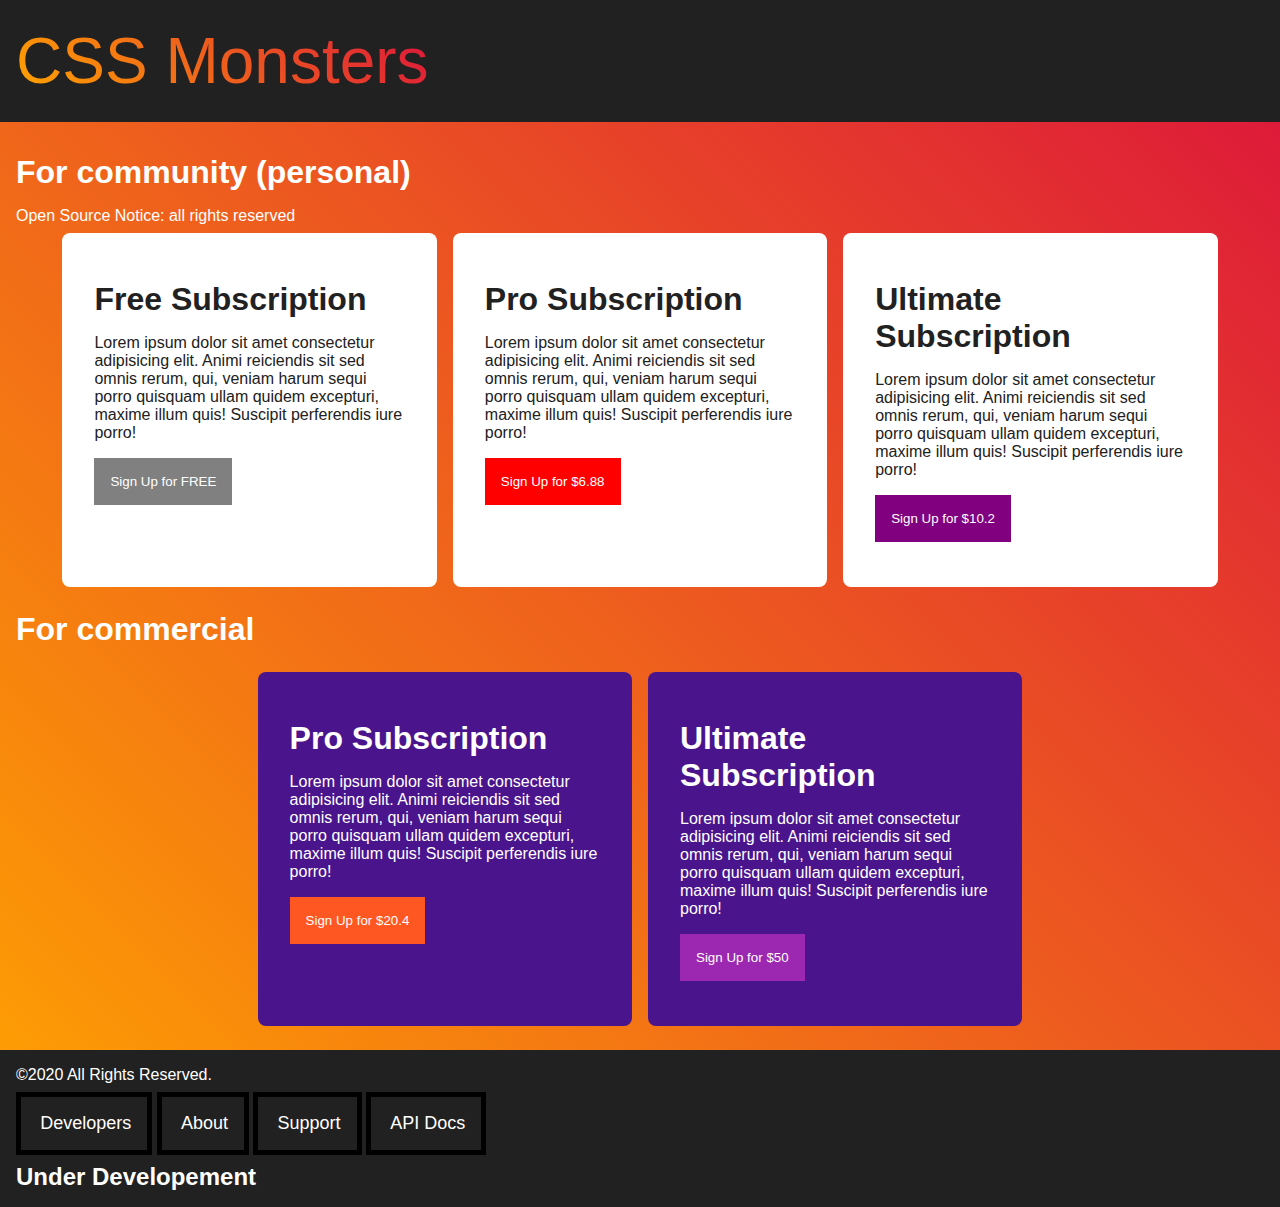
==== subs.html @ eb2ad766 "Adding Skeleton Structure" ====
<!DOCTYPE html>
<html lang="en">
<head>
    <meta charset="UTF-8">
    <meta name="viewport" content="width=device-width, initial-scale=1.0">
    <title>Subscription</title>

    <link rel="stylesheet" href="./css/style.css">
    <link rel="stylesheet" href="./offline/line-awesome-1.3.0/1.3.0/css/line-awesome.css">
</head>
<body>
    <div class="root">
        <div class="header">
            <h1><a href="./index.html">CSS Monsters</a></h1>
        </div>

        <div class="contents">
            <div>
                <h1>For community (personal)</h1>
                <p><a href="#">Open Source Notice</a>: all rights reserved</p>
            </div>
            <div class="cards">
                <div class="card cfree">
                    <h1>Free Subscription</h1>
                    <p>Lorem ipsum dolor sit amet consectetur adipisicing elit. Animi reiciendis sit sed omnis rerum, qui, veniam harum sequi porro quisquam ullam quidem excepturi, maxime illum quis! Suscipit perferendis iure porro!</p>
                    <button><i class="las la-rocket"></i> Sign Up for FREE</button>
                </div>
                <div class="card cpro">
                    <h1>Pro Subscription</h1>
                    <p>Lorem ipsum dolor sit amet consectetur adipisicing elit. Animi reiciendis sit sed omnis rerum, qui, veniam harum sequi porro quisquam ullam quidem excepturi, maxime illum quis! Suscipit perferendis iure porro!</p>
                    <button><i class="las la-cart-plus"></i> Sign Up for $6.88</button>
                </div>
                <div class="card cult">
                    <h1>Ultimate Subscription</h1>
                    <p>Lorem ipsum dolor sit amet consectetur adipisicing elit. Animi reiciendis sit sed omnis rerum, qui, veniam harum sequi porro quisquam ullam quidem excepturi, maxime illum quis! Suscipit perferendis iure porro!</p>
                    <button><i class="las la-cart-plus"></i> Sign Up for $10.2</button>
                </div>
            </div>
            <div>
                <h1>For commercial</h1>
            </div>
            <div class="cards-pro cards">
                <div class="card cpro">
                    <h1>Pro Subscription</h1>
                    <p>Lorem ipsum dolor sit amet consectetur adipisicing elit. Animi reiciendis sit sed omnis rerum, qui, veniam harum sequi porro quisquam ullam quidem excepturi, maxime illum quis! Suscipit perferendis iure porro!</p>
                    <button><i class="las la-cart-plus"></i> Sign Up for $20.4</button>
                </div>
                <div class="card cult">
                    <h1>Ultimate Subscription</h1>
                    <p>Lorem ipsum dolor sit amet consectetur adipisicing elit. Animi reiciendis sit sed omnis rerum, qui, veniam harum sequi porro quisquam ullam quidem excepturi, maxime illum quis! Suscipit perferendis iure porro!</p>
                    <button><i class="las la-cart-plus"></i> Sign Up for $50</button>
                </div>
            </div>

        </div>

        <div class="footer">
            <p>&copy;2020 All Rights Reserved.</p>
            <a href="./subs.html"><button><i class="las la-users-cog space-right"></i> Developers</button></a>
            <button><i class="las la-info space-right"></i> About</button>
            <button><i class="las la-headset space-right"></i> Support</button>
            <button><i class="las la-book-open space-right"></i> API Docs</button>
            <h2><i class="la la-warning"></i> Under Developement</h2>
        </div>
    </div>
</body>
</html>
---- css/style.css ----
* {
  margin: 0;
  padding: 0;
  -webkit-box-sizing: border-box;
          box-sizing: border-box;
  font-family: "Poppins", -apple-system, BlinkMacSystemFont, 'Segoe UI', Roboto, Oxygen, Ubuntu, Cantarell, 'Open Sans', 'Helvetica Neue', sans-serif; }

.transition, .sample {
  -webkit-transition: 0.5s;
  transition: 0.5s; }

.color-w, body, .cards-pro .card, .cards-pro .cpro button, .cards-pro .cult button, .cfree button, .cpro button, .cult button {
  color: white; }

a {
  color: inherit;
  text-decoration: none; }

button {
  display: -webkit-inline-box;
  display: -ms-inline-flexbox;
  display: inline-flex;
  -webkit-box-align: center;
      -ms-flex-align: center;
          align-items: center; }
  button i {
    font-size: 32px; }

.flex-center {
  display: -webkit-box;
  display: -ms-flexbox;
  display: flex;
  -webkit-box-align: center;
      -ms-flex-align: center;
          align-items: center; }

.full-height, body, .contents {
  min-height: 100vh; }

.space-right {
  margin-right: 0.2rem; }

.header, .contents, .footer, .header, .pad-1, .footer button, .header button {
  padding: 1rem; }

.gradient, body, .header h1, .sample, .sample .dummy {
  background: linear-gradient(45deg, orange, crimson); }

.header {
  padding: 1.5rem 1rem; }
  .header h1 {
    color: transparent;
    -webkit-background-clip: text;
    display: inline-block;
    font-weight: 300;
    font-size: 4rem; }
    .header h1 a {
      text-decoration: none; }

.contents h1 {
  margin: 1rem 0; }

.sample {
  -webkit-box-shadow: 0 0 10px #9E9E9E;
          box-shadow: 0 0 10px #9E9E9E;
  border-radius: 0.5rem;
  display: inline-block;
  height: 18rem;
  width: 30rem;
  position: relative;
  margin: 0.5rem 0; }
  .sample .dummy {
    display: inline-block;
    width: 40%;
    height: 30px;
    margin: 10px;
    border-radius: 10rem; }
  .sample .sample-h, .sample .sample-f {
    display: block;
    height: 50px;
    width: 100%;
    border-radius: 0.5rem 0.5rem 0 0;
    background: #212121; }
  .sample .sample-f {
    border-radius: 0 0 0.5rem 0.5rem;
    position: absolute;
    bottom: 0;
    display: -webkit-box;
    display: -ms-flexbox;
    display: flex;
    -webkit-box-align: center;
        -ms-flex-align: center;
            align-items: center; }
    .sample .sample-f .sample-b {
      display: inline-block;
      border: 2px solid orangered;
      height: 20px;
      width: 40px;
      margin: 0 10px;
      border-radius: 10rem; }
      .sample .sample-f .sample-b:nth-child(2) {
        width: 50px;
        margin: 0 2px; }
      .sample .sample-f .sample-b:nth-child(3) {
        width: 35px; }
  .sample .sample-c {
    width: 100%; }
    .sample .sample-c .dummy {
      background: white;
      display: block;
      width: unset;
      height: 30px; }
      .sample .sample-c .dummy:nth-child(1) {
        width: 50%; }
    .sample .sample-c .para {
      height: 20px;
      opacity: 0.5; }

.sample2 {
  background: #212121; }
  .sample2 .sample-h, .sample2 .sample .sample-f, .sample .sample2 .sample-f, .sample2 .sample-f {
    background: #424242; }

.sample3 {
  background: #F5F5F5; }
  .sample3 .sample-h, .sample3 .sample .sample-f, .sample .sample3 .sample-f, .sample3 .sample-f {
    background: #424242; }
  .sample3 .sample-c .dummy {
    background: #212121; }

.sample-gradient {
  background: linear-gradient(45deg, #9C27B0, #4A148C, #FF5722);
  background-size: 400% 400%;
  -webkit-animation: fadin 4s ease-in-out infinite alternate-reverse;
          animation: fadin 4s ease-in-out infinite alternate-reverse;
  display: inline-block;
  height: 15.5rem;
  width: 22rem;
  border-radius: 0.2rem; }

.cards {
  display: -webkit-box;
  display: -ms-flexbox;
  display: flex;
  -webkit-box-pack: center;
      -ms-flex-pack: center;
          justify-content: center; }
  .cards .card {
    max-width: 30%;
    display: inline-block; }

.cards-pro .card {
  background: #4A148C; }
.cards-pro .cpro button {
  background: #FF5722; }
.cards-pro .cult button {
  background: #9C27B0; }

.card {
  padding: 2rem;
  background: white;
  color: #212121;
  margin: 0.5rem;
  overflow-wrap: break-word;
  border-radius: 0.5rem; }
  .card p {
    margin: 0.2rem 0; }
  .card button {
    padding: 1rem;
    margin: 0.8rem 0;
    border: 0;
    outline: 0;
    cursor: pointer; }

.cfree button {
  background: gray; }

.cpro button {
  background: red; }

.cult button {
  background: purple; }

.footer, .header {
  background: #212121; }
  .footer button, .header button {
    background: none;
    border: 0;
    outline: 0;
    color: inherit;
    border: 5px solid;
    border-color: black;
    font-size: 18px;
    -webkit-transition: .5s;
    transition: .5s;
    cursor: pointer;
    min-width: 2rem;
    margin: 0.5rem 0; }
    .footer button:hover, .header button:hover {
      border-color: orangered; }

.table {
  display: -webkit-box;
  display: -ms-flexbox;
  display: flex; }
  .table .sample {
    margin: 0.2rem; }

@-webkit-keyframes fadin {
  0% {
    background-position: 0% 50%; }
  100% {
    background-position: 100% 0%; } }

@keyframes fadin {
  0% {
    background-position: 0% 50%; }
  100% {
    background-position: 100% 0%; } }
@media only screen and (max-width: 800px) {
  .cards {
    display: block; }
    .cards .card {
      max-width: 100%;
      display: block; }

  .table {
    display: block; }

  .sample {
    width: 75%; }

  .footer button, .header button {
    display: block;
    width: 100%; } }
@media only screen and (max-width: 600px) {
  .sample {
    width: 100%; } }

/*# sourceMappingURL=style.css.map */
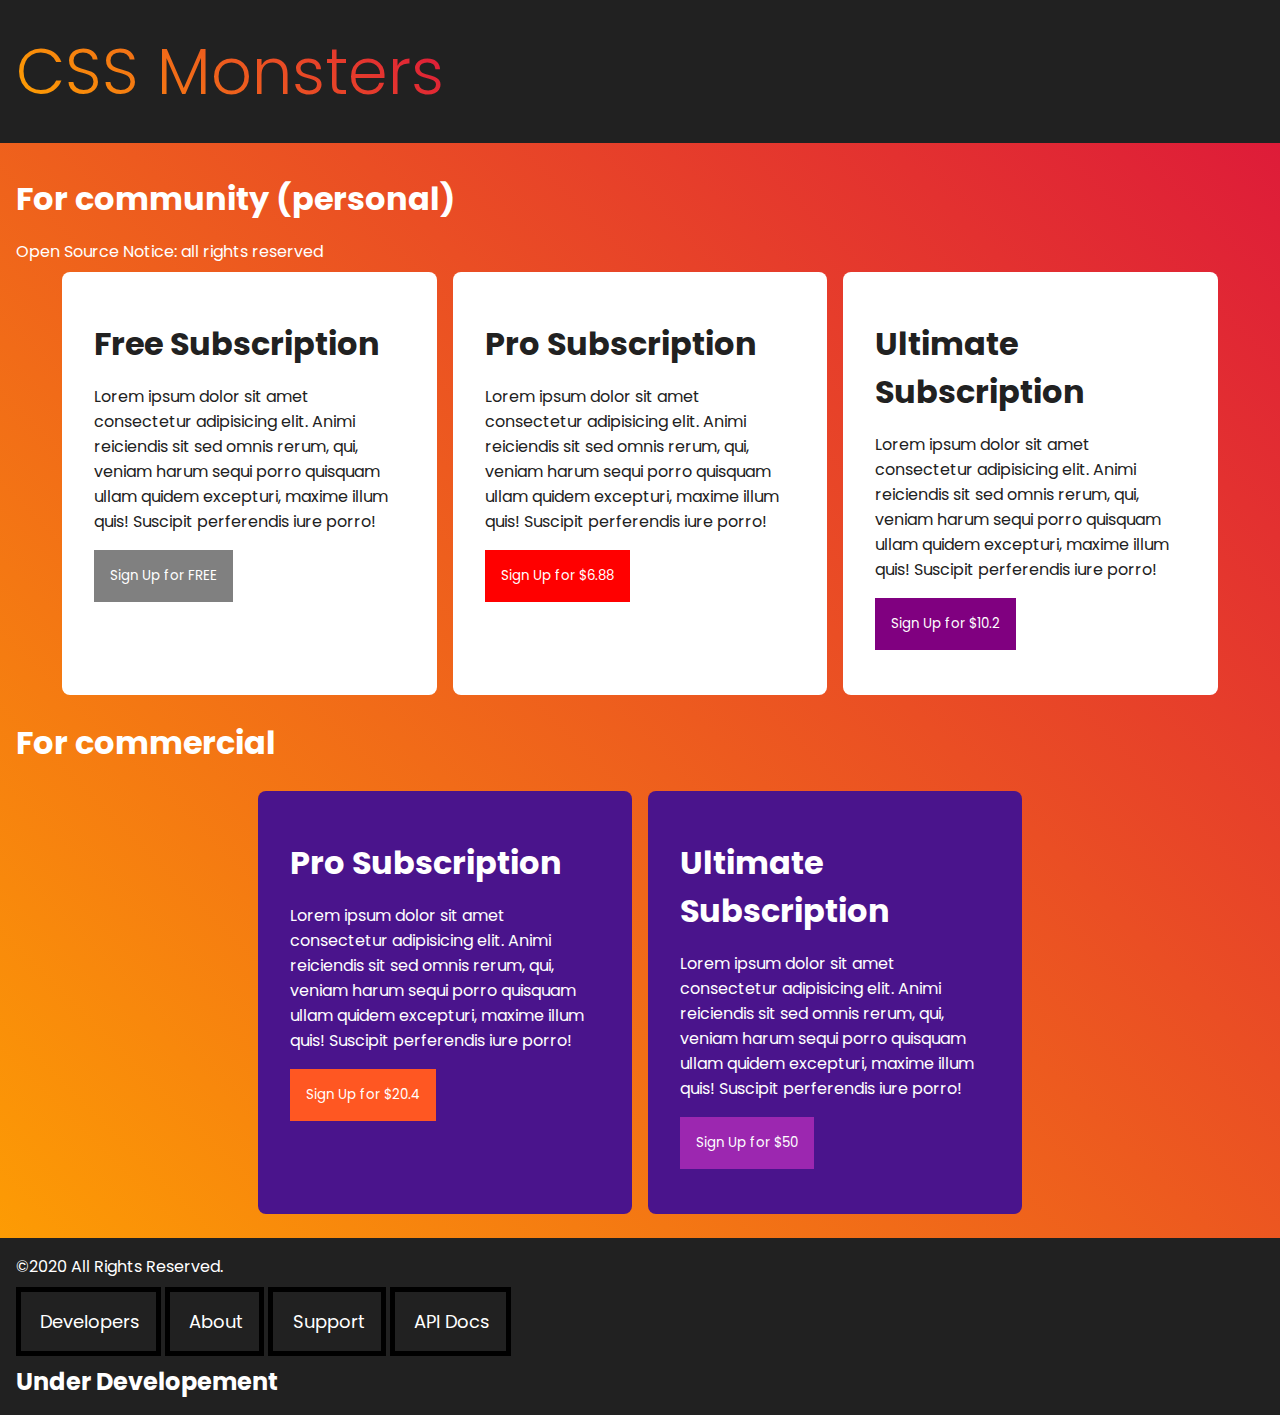
==== commit 3db0a079: "Update to CSS" ====
--- a/subs.html
+++ b/subs.html
@@ -7,6 +7,9 @@
 
     <link rel="stylesheet" href="./css/style.css">
     <link rel="stylesheet" href="./offline/line-awesome-1.3.0/1.3.0/css/line-awesome.css">
+
+    <link rel="stylesheet" href="https://maxst.icons8.com/vue-static/landings/line-awesome/font-awesome-line-awesome/css/all.min.css">
+
 </head>
 <body>
     <div class="root">
--- a/css/style.css
+++ b/css/style.css
@@ -1,240 +1,3 @@
-* {
-  margin: 0;
-  padding: 0;
-  -webkit-box-sizing: border-box;
-          box-sizing: border-box;
-  font-family: "Poppins", -apple-system, BlinkMacSystemFont, 'Segoe UI', Roboto, Oxygen, Ubuntu, Cantarell, 'Open Sans', 'Helvetica Neue', sans-serif; }
-
-.transition, .sample {
-  -webkit-transition: 0.5s;
-  transition: 0.5s; }
-
-.color-w, body, .cards-pro .card, .cards-pro .cpro button, .cards-pro .cult button, .cfree button, .cpro button, .cult button {
-  color: white; }
-
-a {
-  color: inherit;
-  text-decoration: none; }
-
-button {
-  display: -webkit-inline-box;
-  display: -ms-inline-flexbox;
-  display: inline-flex;
-  -webkit-box-align: center;
-      -ms-flex-align: center;
-          align-items: center; }
-  button i {
-    font-size: 32px; }
-
-.flex-center {
-  display: -webkit-box;
-  display: -ms-flexbox;
-  display: flex;
-  -webkit-box-align: center;
-      -ms-flex-align: center;
-          align-items: center; }
-
-.full-height, body, .contents {
-  min-height: 100vh; }
-
-.space-right {
-  margin-right: 0.2rem; }
-
-.header, .contents, .footer, .header, .pad-1, .footer button, .header button {
-  padding: 1rem; }
-
-.gradient, body, .header h1, .sample, .sample .dummy {
-  background: linear-gradient(45deg, orange, crimson); }
-
-.header {
-  padding: 1.5rem 1rem; }
-  .header h1 {
-    color: transparent;
-    -webkit-background-clip: text;
-    display: inline-block;
-    font-weight: 300;
-    font-size: 4rem; }
-    .header h1 a {
-      text-decoration: none; }
-
-.contents h1 {
-  margin: 1rem 0; }
-
-.sample {
-  -webkit-box-shadow: 0 0 10px #9E9E9E;
-          box-shadow: 0 0 10px #9E9E9E;
-  border-radius: 0.5rem;
-  display: inline-block;
-  height: 18rem;
-  width: 30rem;
-  position: relative;
-  margin: 0.5rem 0; }
-  .sample .dummy {
-    display: inline-block;
-    width: 40%;
-    height: 30px;
-    margin: 10px;
-    border-radius: 10rem; }
-  .sample .sample-h, .sample .sample-f {
-    display: block;
-    height: 50px;
-    width: 100%;
-    border-radius: 0.5rem 0.5rem 0 0;
-    background: #212121; }
-  .sample .sample-f {
-    border-radius: 0 0 0.5rem 0.5rem;
-    position: absolute;
-    bottom: 0;
-    display: -webkit-box;
-    display: -ms-flexbox;
-    display: flex;
-    -webkit-box-align: center;
-        -ms-flex-align: center;
-            align-items: center; }
-    .sample .sample-f .sample-b {
-      display: inline-block;
-      border: 2px solid orangered;
-      height: 20px;
-      width: 40px;
-      margin: 0 10px;
-      border-radius: 10rem; }
-      .sample .sample-f .sample-b:nth-child(2) {
-        width: 50px;
-        margin: 0 2px; }
-      .sample .sample-f .sample-b:nth-child(3) {
-        width: 35px; }
-  .sample .sample-c {
-    width: 100%; }
-    .sample .sample-c .dummy {
-      background: white;
-      display: block;
-      width: unset;
-      height: 30px; }
-      .sample .sample-c .dummy:nth-child(1) {
-        width: 50%; }
-    .sample .sample-c .para {
-      height: 20px;
-      opacity: 0.5; }
-
-.sample2 {
-  background: #212121; }
-  .sample2 .sample-h, .sample2 .sample .sample-f, .sample .sample2 .sample-f, .sample2 .sample-f {
-    background: #424242; }
-
-.sample3 {
-  background: #F5F5F5; }
-  .sample3 .sample-h, .sample3 .sample .sample-f, .sample .sample3 .sample-f, .sample3 .sample-f {
-    background: #424242; }
-  .sample3 .sample-c .dummy {
-    background: #212121; }
-
-.sample-gradient {
-  background: linear-gradient(45deg, #9C27B0, #4A148C, #FF5722);
-  background-size: 400% 400%;
-  -webkit-animation: fadin 4s ease-in-out infinite alternate-reverse;
-          animation: fadin 4s ease-in-out infinite alternate-reverse;
-  display: inline-block;
-  height: 15.5rem;
-  width: 22rem;
-  border-radius: 0.2rem; }
-
-.cards {
-  display: -webkit-box;
-  display: -ms-flexbox;
-  display: flex;
-  -webkit-box-pack: center;
-      -ms-flex-pack: center;
-          justify-content: center; }
-  .cards .card {
-    max-width: 30%;
-    display: inline-block; }
-
-.cards-pro .card {
-  background: #4A148C; }
-.cards-pro .cpro button {
-  background: #FF5722; }
-.cards-pro .cult button {
-  background: #9C27B0; }
-
-.card {
-  padding: 2rem;
-  background: white;
-  color: #212121;
-  margin: 0.5rem;
-  overflow-wrap: break-word;
-  border-radius: 0.5rem; }
-  .card p {
-    margin: 0.2rem 0; }
-  .card button {
-    padding: 1rem;
-    margin: 0.8rem 0;
-    border: 0;
-    outline: 0;
-    cursor: pointer; }
-
-.cfree button {
-  background: gray; }
-
-.cpro button {
-  background: red; }
-
-.cult button {
-  background: purple; }
-
-.footer, .header {
-  background: #212121; }
-  .footer button, .header button {
-    background: none;
-    border: 0;
-    outline: 0;
-    color: inherit;
-    border: 5px solid;
-    border-color: black;
-    font-size: 18px;
-    -webkit-transition: .5s;
-    transition: .5s;
-    cursor: pointer;
-    min-width: 2rem;
-    margin: 0.5rem 0; }
-    .footer button:hover, .header button:hover {
-      border-color: orangered; }
-
-.table {
-  display: -webkit-box;
-  display: -ms-flexbox;
-  display: flex; }
-  .table .sample {
-    margin: 0.2rem; }
-
-@-webkit-keyframes fadin {
-  0% {
-    background-position: 0% 50%; }
-  100% {
-    background-position: 100% 0%; } }
-
-@keyframes fadin {
-  0% {
-    background-position: 0% 50%; }
-  100% {
-    background-position: 100% 0%; } }
-@media only screen and (max-width: 800px) {
-  .cards {
-    display: block; }
-    .cards .card {
-      max-width: 100%;
-      display: block; }
-
-  .table {
-    display: block; }
-
-  .sample {
-    width: 75%; }
-
-  .footer button, .header button {
-    display: block;
-    width: 100%; } }
-@media only screen and (max-width: 600px) {
-  .sample {
-    width: 100%; } }
+@import url("https://fonts.googleapis.com/css2?family=Poppins:ital,wght@0,100;0,200;0,300;0,400;0,500;0,600;0,700;0,800;0,900;1,100;1,200;1,300;1,400;1,500;1,600;1,700;1,800;1,900&display=swap");*{margin:0;padding:0;-webkit-box-sizing:border-box;box-sizing:border-box;font-family:"Poppins", -apple-system, BlinkMacSystemFont, 'Segoe UI', Roboto, Oxygen, Ubuntu, Cantarell, 'Open Sans', 'Helvetica Neue', sans-serif}.transition,.sample{-webkit-transition:0.5s;transition:0.5s}.color-w,body,.cards-pro .card,.cards-pro .cpro button,.cards-pro .cult button,.cfree button,.cpro button,.cult button{color:white}a{color:inherit;text-decoration:none}button{display:-webkit-inline-box;display:-ms-inline-flexbox;display:inline-flex;-webkit-box-align:center;-ms-flex-align:center;align-items:center}button i{font-size:32px}.flex-center{display:-webkit-box;display:-ms-flexbox;display:flex;-webkit-box-align:center;-ms-flex-align:center;align-items:center}.full-height,body,.contents{min-height:100vh}.space-right{margin-right:0.2rem}.header,.contents,.footer,.header,.pad-1,.footer button,.header button{padding:1rem}.gradient,body,.header h1,.sample,.sample .dummy{background:linear-gradient(45deg, orange, crimson)}.header{padding:1.5rem 1rem}.header h1{color:transparent;-webkit-background-clip:text;display:inline-block;font-weight:300;font-size:4rem}.header h1 a{text-decoration:none}.contents h1{margin:1rem 0}.sample{-webkit-box-shadow:0 0 10px #9E9E9E;box-shadow:0 0 10px #9E9E9E;border-radius:0.5rem;display:inline-block;height:18rem;width:30rem;position:relative;margin:0.5rem 0}.sample .dummy{display:inline-block;width:40%;height:30px;margin:10px;border-radius:10rem}.sample .sample-h,.sample .sample-f{display:block;height:50px;width:100%;border-radius:0.5rem 0.5rem 0 0;background:#212121}.sample .sample-f{border-radius:0 0 0.5rem 0.5rem;position:absolute;bottom:0;display:-webkit-box;display:-ms-flexbox;display:flex;-webkit-box-align:center;-ms-flex-align:center;align-items:center}.sample .sample-f .sample-b{display:inline-block;border:2px solid orangered;height:20px;width:40px;margin:0 10px;border-radius:10rem}.sample .sample-f .sample-b:nth-child(2){width:50px;margin:0 2px}.sample .sample-f .sample-b:nth-child(3){width:35px}.sample .sample-c{width:100%}.sample .sample-c .dummy{background:white;display:block;width:unset;height:30px}.sample .sample-c .dummy:nth-child(1){width:50%}.sample .sample-c .para{height:20px;opacity:0.5}.sample2{background:#212121}.sample2 .sample-h,.sample2 .sample .sample-f,.sample .sample2 .sample-f,.sample2 .sample-f{background:#424242}.sample3{background:#F5F5F5}.sample3 .sample-h,.sample3 .sample .sample-f,.sample .sample3 .sample-f,.sample3 .sample-f{background:#424242}.sample3 .sample-c .dummy{background:#212121}.sample-gradient{background:linear-gradient(45deg, #9C27B0, #4A148C, #FF5722);background-size:400% 400%;-webkit-animation:fadin 4s ease-in-out infinite alternate-reverse;animation:fadin 4s ease-in-out infinite alternate-reverse;display:inline-block;height:15.5rem;width:22rem;border-radius:0.2rem}.cards{display:-webkit-box;display:-ms-flexbox;display:flex;-webkit-box-pack:center;-ms-flex-pack:center;justify-content:center}.cards .card{max-width:30%;display:inline-block}.cards-pro .card{background:#4A148C}.cards-pro .cpro button{background:#FF5722}.cards-pro .cult button{background:#9C27B0}.card{padding:2rem;background:white;color:#212121;margin:0.5rem;overflow-wrap:break-word;border-radius:0.5rem}.card p{margin:0.2rem 0}.card button{padding:1rem;margin:0.8rem 0;border:0;outline:0;cursor:pointer}.cfree button{background:gray}.cpro button{background:red}.cult button{background:purple}.footer,.header{background:#212121}.footer button,.header button{background:none;border:0;outline:0;color:inherit;border:5px solid;border-color:black;font-size:18px;-webkit-transition:.5s;transition:.5s;cursor:pointer;min-width:2rem;margin:0.5rem 0}.footer button:hover,.header button:hover{border-color:orangered}.table{display:-webkit-box;display:-ms-flexbox;display:flex}.table .sample{margin:0.2rem}@-webkit-keyframes fadin{0%{background-position:0% 50%}100%{background-position:100% 0%}}@keyframes fadin{0%{background-position:0% 50%}100%{background-position:100% 0%}}@media only screen and (max-width: 800px){.cards{display:block}.cards .card{max-width:100%;display:block}.table{display:block}.sample{width:75%}.footer button,.header button{display:block;width:100%}}@media only screen and (max-width: 600px){.sample{width:100%}}
 
 /*# sourceMappingURL=style.css.map */